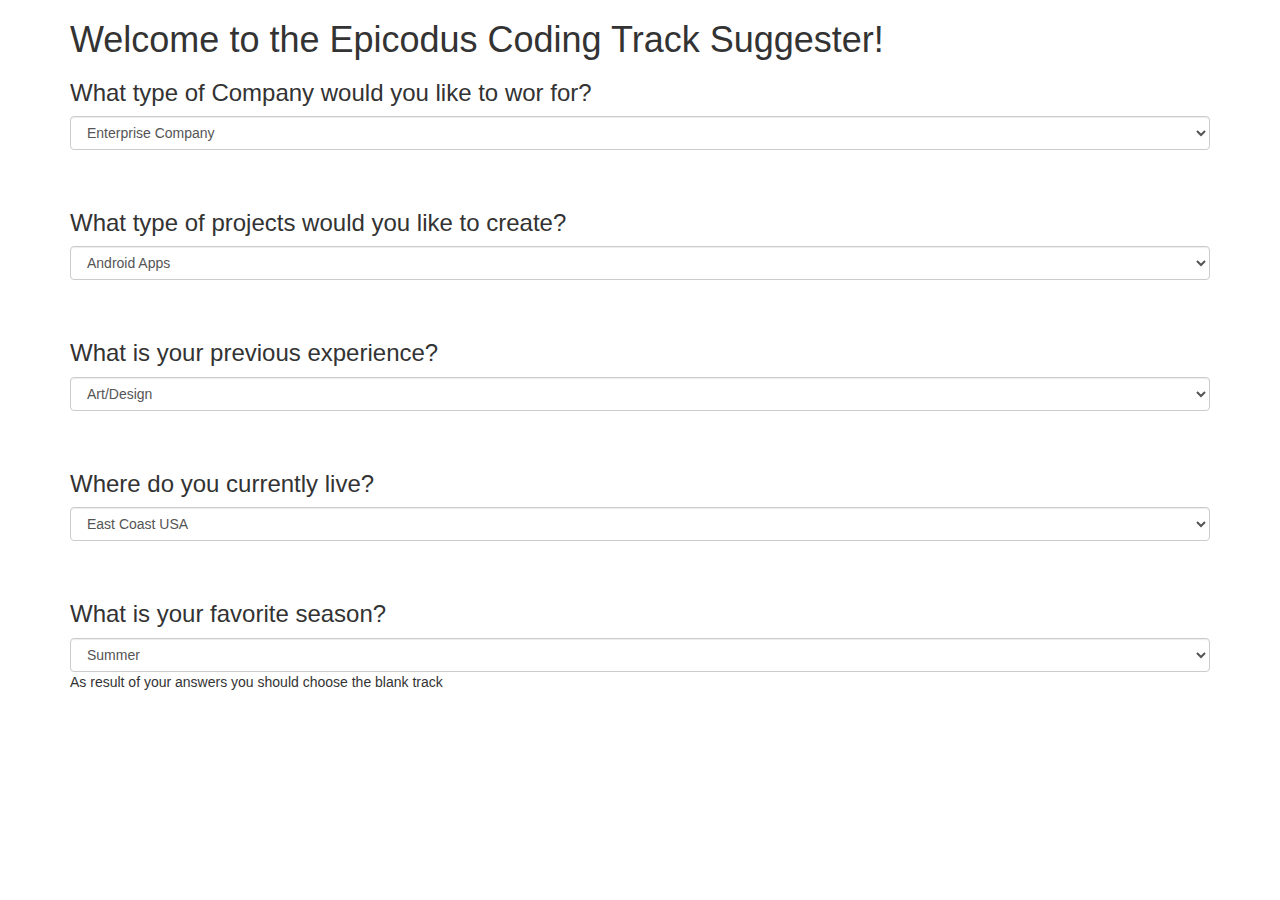
==== index.html @ f24379b4 "start connecting HTML input forms to jQuery logic." ====
<!DOCTYPE html>
<html>
  <head>
    <title>Epicodus Track Suggester</title>
    <link rel="stylesheet" href="css/bootstrap.css" media="screen" title="no title" charset="utf-8">
    <link rel="stylesheet" href="css/styles.css" media="screen" title="no title" charset="utf-8">
    <script type="text/javascript" src="js/jquery-3.1.0.min.js"></script>
    <script type="text/javascript" src="js/scripts.js"></script>
  </head>
  <body>
    <div class="container">
      <h1> Welcome to the Epicodus Coding Track Suggester!</h1>
      <div id="forms">
      <h3>What type of Company would you like to wor for?</h3>
      <select class="form-control" id="companyType">
        <option>Enterprise Company</option>
        <option>Start-up Company</option>
      </select>

      <br><br>
      <h3>What type of projects would you like to create?</h3>
      <select class="form-control" id="projectType">
        <option>Android Apps</option>
        <option>Website user interface</option>
        <option>Software</option>
      </select>

      <br><br>
      <h3>What is your previous experience?</h3>
      <select class="form-control" id="experience">
        <option value="art">Art/Design</option>
        <option value="server">Web server management</option>
        <option value="html">Coding HTML or CSS</option>
        <optionvalue="c#">Coding C#/Java/PHP</option>
      </select>

      <br><br>
      <h3>Where do you currently live? </h3>
      <select class="form-control" id="location">
        <option>East Coast USA</option>
        <option>West Coast USA</option>
        <option>MidWest USA</option>
        <option>Outside the USA</option>
      </select>

      <br><br>
      <h3>What is your favorite season?</h3>
      <select class="form-control" id="season">
        <option>Summer</option>
        <option>Fall</option>
        <option>Winter</option>
        <option>Spring</option>
      </select>
    </div>
    <div id="results">
      <p> As result of your answers you should choose the blank track</p>

    </div>
  </div>


  </body>
</html>
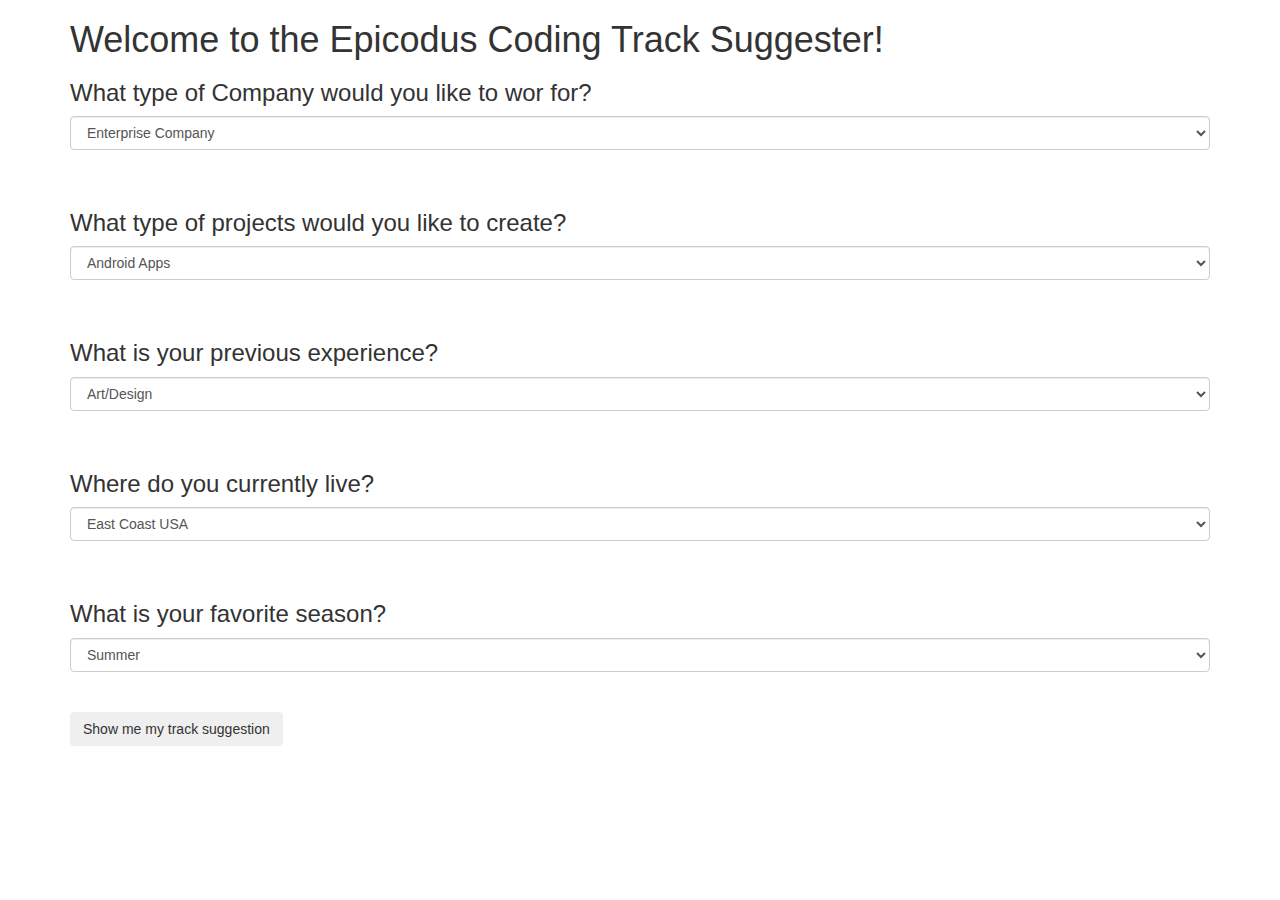
==== commit 8efbe088: "add show results button, and connects it to results output." ====
--- a/index.html
+++ b/index.html
@@ -10,6 +10,7 @@
   <body>
     <div class="container">
       <h1> Welcome to the Epicodus Coding Track Suggester!</h1>
+      <form id="selections">
       <div id="forms">
       <h3>What type of Company would you like to wor for?</h3>
       <select class="form-control" id="companyType">
@@ -51,11 +52,15 @@
         <option>Winter</option>
         <option>Spring</option>
       </select>
+
+      <br> <br>
+      <button type="submit" class="btn">Show me my track suggestion</button>
     </div>
-    <div id="results">
-      <p> As result of your answers you should choose the blank track</p>
 
+    <div id="yourResults">
+      <p>Heres is the track that best fits you:</p>
     </div>
+  </form>
   </div>
 
 
--- a/css/styles.css
+++ b/css/styles.css
@@ -0,0 +1,3 @@
+#yourResults {
+  display: none;
+}
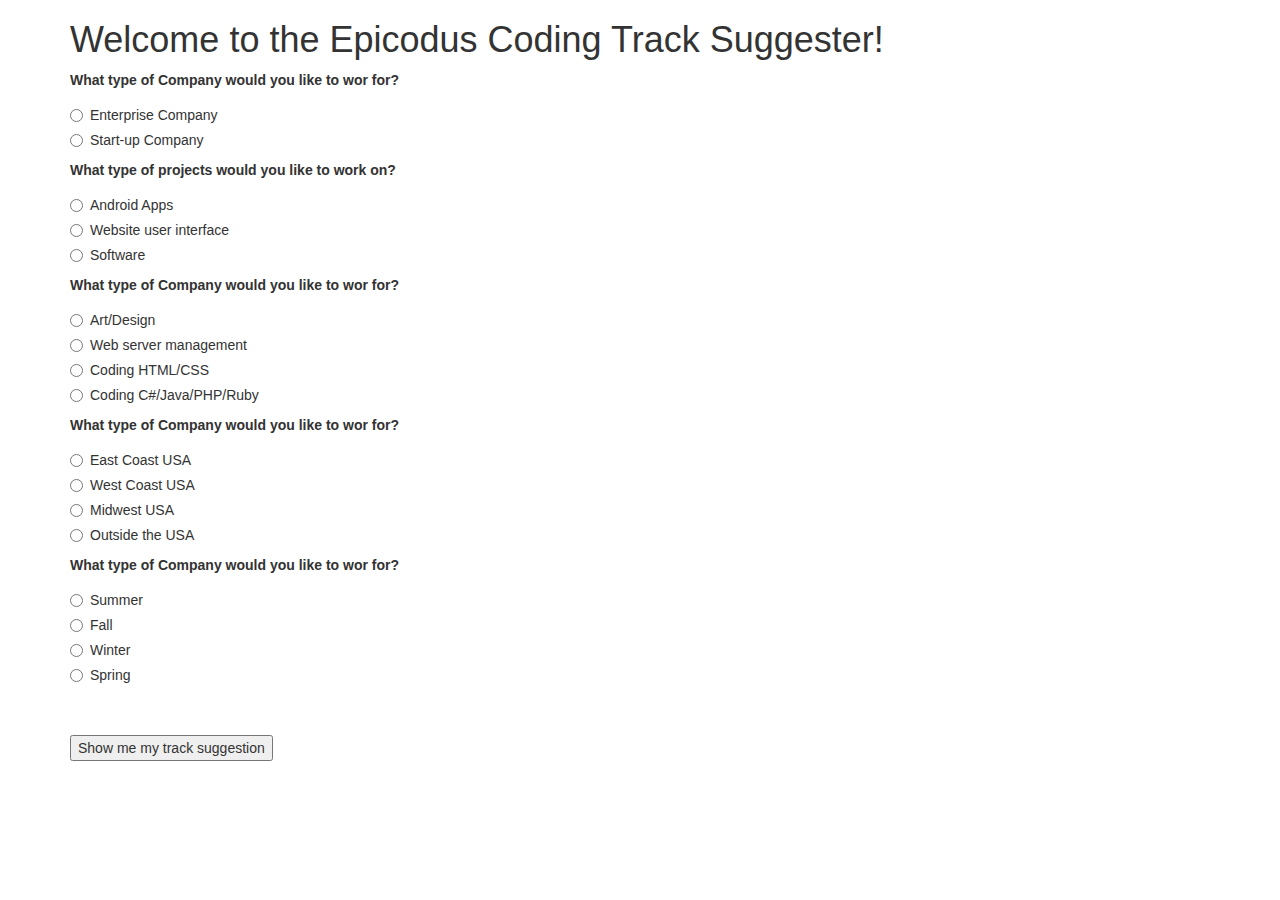
==== commit a3a133ea: "changes drop-down selectors to radio buttons, fixes radio button functionalut and jquery logic." ====
--- a/index.html
+++ b/index.html
@@ -10,58 +10,175 @@
   <body>
     <div class="container">
       <h1> Welcome to the Epicodus Coding Track Suggester!</h1>
-      <form id="selections">
-      <div id="forms">
-      <h3>What type of Company would you like to wor for?</h3>
+  <form id="selections">
+    <!-- <div class="form-group">
+      <label for="food">What type of Company would you like to wor for?</label>
       <select class="form-control" id="companyType">
         <option>Enterprise Company</option>
         <option>Start-up Company</option>
       </select>
+    </div> -->
+    <div class="form-group">
+    <div id="companyType">
+        <label for="companyType">What type of Company would you like to wor for?</label>
+        <div class="radio">
+            <label><input name="companyType" type="radio" value="enterprise"> Enterprise Company</label>
+        </div>
+        <div class="radio">
+            <label><input name="companyType" type="radio" value="startup">Start-up Company</label>
+        </div>
+    </div>
 
-      <br><br>
+    <div class="form-group">
+    <div id="projectType">
+        <label for="projectType">What type of projects would you like to work on?</label>
+        <div class="radio">
+            <label><input name="projectType" type="radio" value="android"> Android Apps</label>
+        </div>
+        <div class="radio">
+            <label><input name="projectType" type="radio" value="web">Website user interface</label>
+        </div>
+        <div class="radio">
+            <label><input name="projectType" type="radio" value="software">Software</label>
+        </div>
+    </div>
+    <!-- <br><br>
       <h3>What type of projects would you like to create?</h3>
+    <div class="form-group">
       <select class="form-control" id="projectType">
         <option>Android Apps</option>
         <option>Website user interface</option>
         <option>Software</option>
       </select>
+    </div> -->
 
-      <br><br>
+    <div class="form-group">
+    <div id="experienceType">
+        <label for="experienceType">What type of Company would you like to wor for?</label>
+        <div class="radio">
+            <label><input name="experienceType" type="radio" value="art">Art/Design</label>
+        </div>
+        <div class="radio">
+            <label><input name="experienceType" type="radio" value="webserver">Web server management</label>
+        </div>
+        <div class="radio">
+            <label><input name="experienceType" type="radio" value="codingHTML">Coding HTML/CSS</label>
+        </div>
+        <div class="radio">
+            <label><input name="experienceType" type="radio" value="codingcsharp">Coding C#/Java/PHP/Ruby</label>
+        </div>
+    </div>
+      <!-- <br><br>
       <h3>What is your previous experience?</h3>
-      <select class="form-control" id="experience">
-        <option value="art">Art/Design</option>
-        <option value="server">Web server management</option>
-        <option value="html">Coding HTML or CSS</option>
-        <optionvalue="c#">Coding C#/Java/PHP</option>
+
+    <div class="form-group">
+      <select class="form-control" id="experienceType">
+        <option>Art/Design</option>
+        <option>Web server management</option>
+        <option>Coding HTML or CSS</option>
+        <option>Coding C#/Java/PHP</option>
       </select>
+    </div> -->
+    <div class="form-group">
+    <div id="location">
+        <label for="location">What type of Company would you like to wor for?</label>
+        <div class="radio">
+            <label><input name="location" type="radio" value="east">East Coast USA</label>
+        </div>
+        <div class="radio">
+            <label><input name="location" type="radio" value="west">West Coast USA</label>
+        </div>
+        <div class="radio">
+            <label><input name="location" type="radio" value="mid">Midwest USA</label>
+        </div>
+        <div class="radio">
+            <label><input name="location" type="radio" value="outside">Outside the USA</label>
+        </div>
+    </div>
 
+
+
+
+<!--
       <br><br>
       <h3>Where do you currently live? </h3>
+    <div class="form-group">
       <select class="form-control" id="location">
         <option>East Coast USA</option>
         <option>West Coast USA</option>
         <option>MidWest USA</option>
         <option>Outside the USA</option>
       </select>
+    </div> -->
 
-      <br><br>
+
+    <div class="form-group">
+    <div id="season">
+        <label for="season">What type of Company would you like to wor for?</label>
+        <div class="radio">
+            <label><input name="season" type="radio" value="summer">Summer</label>
+        </div>
+        <div class="radio">
+            <label><input name="season" type="radio" value="fall">Fall</label>
+        </div>
+        <div class="radio">
+            <label><input name="season" type="radio" value="winter">Winter</label>
+        </div>
+        <div class="radio">
+            <label><input name="season" type="radio" value="spring">Spring</label>
+        </div>
+    </div>
+
+
+      <!-- <br><br>
       <h3>What is your favorite season?</h3>
+    <div class="form-group">
       <select class="form-control" id="season">
         <option>Summer</option>
         <option>Fall</option>
         <option>Winter</option>
         <option>Spring</option>
       </select>
+    </div>
+  </form> -->
 
       <br> <br>
-      <button type="submit" class="btn">Show me my track suggestion</button>
+      <button type="submit" id=#selections>Show me my track suggestion</button>
+  </div>
+    <br>
+    <br>
+    <div id="css-design">
+      <p>The CSS/Desgin track best fits you!</p>
+      <img src="img/css.png">
+      <img src="img/design.png">
     </div>
 
-    <div id="yourResults">
-      <p>Heres is the track that best fits you:</p>
+    <div id="csharp-dotnet">
+      <p>The C#/.NET track bets fits you!</p>
+        <img src="img/csharp.png">
+        <img src="img/dotnet.png">
     </div>
-  </form>
+
+    <div id="ruby-rails">
+      <p>The Ruby/Rails track bets fits you!</p>
+        <img src="img/ruby.png">
+        <img src="img/rails.png">
+    </div>
+
+</div>
+
   </div>
+
+  <!-- Ruby/Rails
+  PHP/Drupal
+  Java/Android
+  CSS/Design
+  C#/.NET -->
+
+
+
+
+
 
 
   </body>
--- a/css/styles.css
+++ b/css/styles.css
@@ -1,3 +1,11 @@
-#yourResults {
+#css-design {
   display: none;
 }
+
+#csharp-dotnet {
+  display:none;
+}
+
+#ruby-rails {
+  display: none;
+}
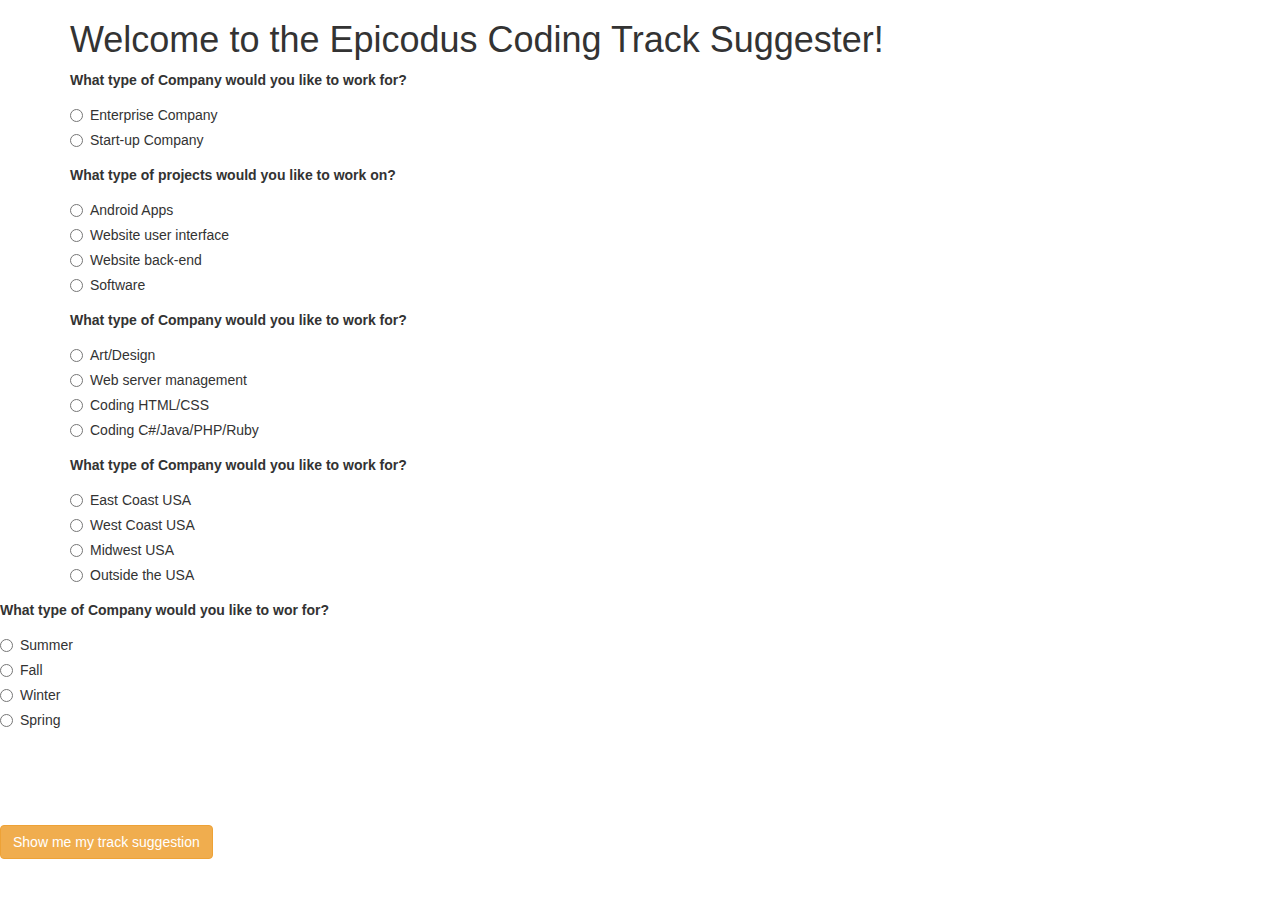
==== commit 33fc4c81: "correct jQuery logic to make output function correctly." ====
--- a/index.html
+++ b/index.html
@@ -20,7 +20,7 @@
     </div> -->
     <div class="form-group">
     <div id="companyType">
-        <label for="companyType">What type of Company would you like to wor for?</label>
+        <label for="companyType">What type of Company would you like to work for?</label>
         <div class="radio">
             <label><input name="companyType" type="radio" value="enterprise"> Enterprise Company</label>
         </div>
@@ -28,7 +28,7 @@
             <label><input name="companyType" type="radio" value="startup">Start-up Company</label>
         </div>
     </div>
-
+  </div>
     <div class="form-group">
     <div id="projectType">
         <label for="projectType">What type of projects would you like to work on?</label>
@@ -36,12 +36,16 @@
             <label><input name="projectType" type="radio" value="android"> Android Apps</label>
         </div>
         <div class="radio">
-            <label><input name="projectType" type="radio" value="web">Website user interface</label>
+            <label><input name="projectType" type="radio" value="webFront">Website user interface</label>
+        </div>
+        <div class="radio">
+            <label><input name="projectType" type="radio" value="webBack">Website back-end</label>
         </div>
         <div class="radio">
             <label><input name="projectType" type="radio" value="software">Software</label>
         </div>
     </div>
+  </div>
     <!-- <br><br>
       <h3>What type of projects would you like to create?</h3>
     <div class="form-group">
@@ -54,12 +58,12 @@
 
     <div class="form-group">
     <div id="experienceType">
-        <label for="experienceType">What type of Company would you like to wor for?</label>
+        <label for="experienceType">What type of Company would you like to work for?</label>
         <div class="radio">
             <label><input name="experienceType" type="radio" value="art">Art/Design</label>
         </div>
         <div class="radio">
-            <label><input name="experienceType" type="radio" value="webserver">Web server management</label>
+            <label><input name="experienceType" type="radio" value="webServer">Web server management</label>
         </div>
         <div class="radio">
             <label><input name="experienceType" type="radio" value="codingHTML">Coding HTML/CSS</label>
@@ -68,6 +72,7 @@
             <label><input name="experienceType" type="radio" value="codingcsharp">Coding C#/Java/PHP/Ruby</label>
         </div>
     </div>
+  </div>
       <!-- <br><br>
       <h3>What is your previous experience?</h3>
 
@@ -80,8 +85,8 @@
       </select>
     </div> -->
     <div class="form-group">
-    <div id="location">
-        <label for="location">What type of Company would you like to wor for?</label>
+    <!-- <div id="location"> -->
+        <label for="location">What type of Company would you like to work for?</label>
         <div class="radio">
             <label><input name="location" type="radio" value="east">East Coast USA</label>
         </div>
@@ -95,7 +100,7 @@
             <label><input name="location" type="radio" value="outside">Outside the USA</label>
         </div>
     </div>
-
+  </div>
 
 
 
@@ -113,7 +118,7 @@
 
 
     <div class="form-group">
-    <div id="season">
+    <!-- <div id="season"> -->
         <label for="season">What type of Company would you like to wor for?</label>
         <div class="radio">
             <label><input name="season" type="radio" value="summer">Summer</label>
@@ -128,7 +133,7 @@
             <label><input name="season" type="radio" value="spring">Spring</label>
         </div>
     </div>
-
+  </div>
 
       <!-- <br><br>
       <h3>What is your favorite season?</h3>
@@ -142,11 +147,13 @@
     </div>
   </form> -->
 
-      <br> <br>
-      <button type="submit" id=#selections>Show me my track suggestion</button>
+
   </div>
     <br>
     <br>
+    <br> <br>
+    <button class="btn btn-warning" type="submit">Show me my track suggestion</button>
+  </form>
     <div id="css-design">
       <p>The CSS/Desgin track best fits you!</p>
       <img src="img/css.png">
@@ -163,6 +170,12 @@
       <p>The Ruby/Rails track bets fits you!</p>
         <img src="img/ruby.png">
         <img src="img/rails.png">
+    </div>
+
+    <div id="java-android">
+      <p>The Java/Android track best fits you!</p>
+        <img src="img/java.png">
+        <img src="img/android.png">
     </div>
 
 </div>
--- a/css/styles.css
+++ b/css/styles.css
@@ -9,3 +9,7 @@
 #ruby-rails {
   display: none;
 }
+
+#java-android {
+  display: none;
+}
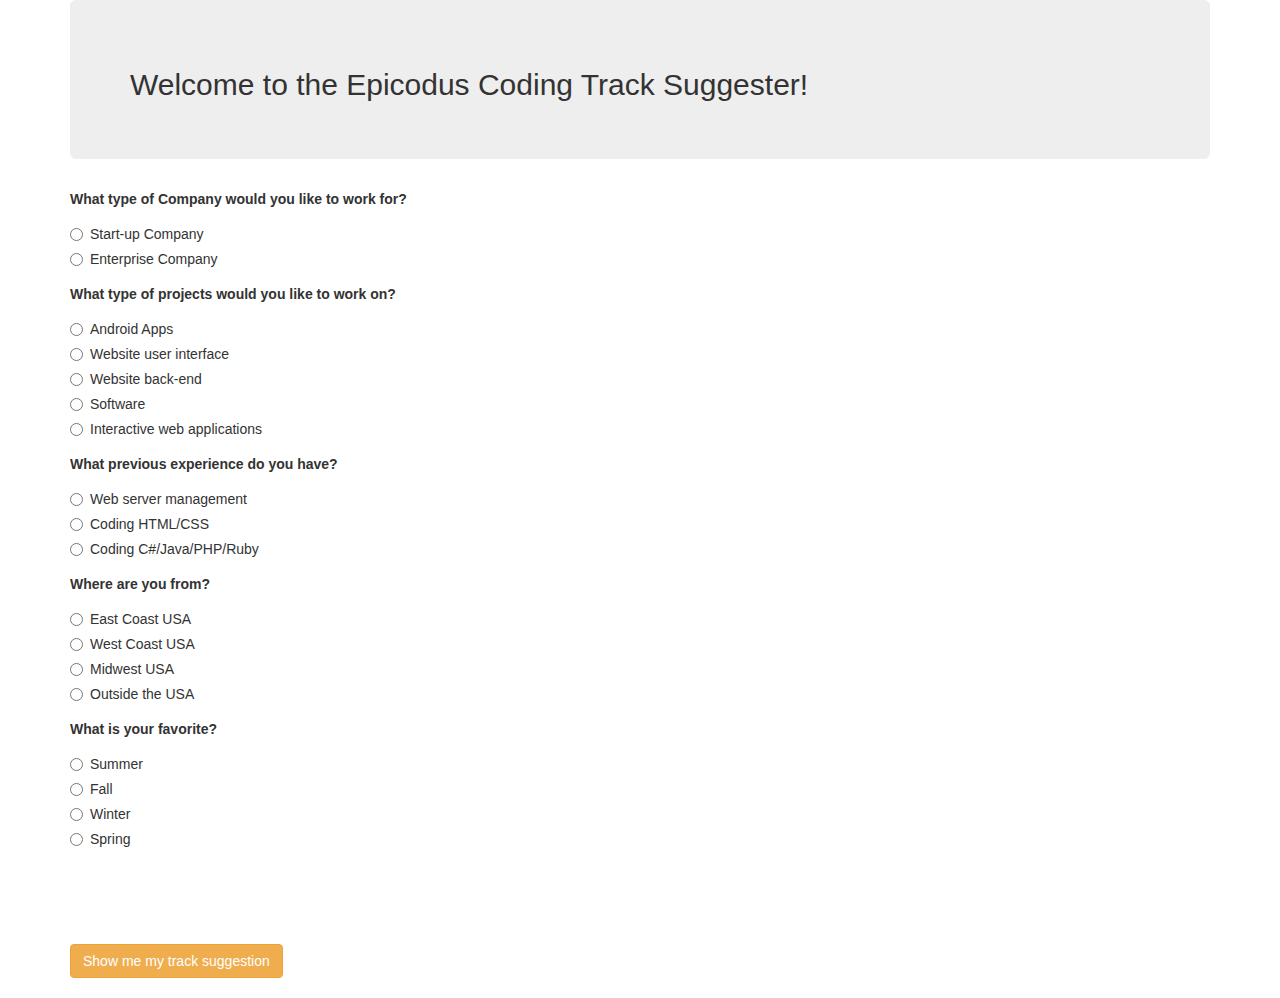
==== commit d82d3c96: "Fixed jQuery logic connecting user input, back-end logic and front-end logic." ====
--- a/index.html
+++ b/index.html
@@ -1,5 +1,4 @@
-<!DOCTYPE html>
-<html>
+<!DOCTYPE html><html>
   <head>
     <title>Epicodus Track Suggester</title>
     <link rel="stylesheet" href="css/bootstrap.css" media="screen" title="no title" charset="utf-8">
@@ -9,84 +8,57 @@
   </head>
   <body>
     <div class="container">
-      <h1> Welcome to the Epicodus Coding Track Suggester!</h1>
-  <form id="selections">
-    <!-- <div class="form-group">
-      <label for="food">What type of Company would you like to wor for?</label>
-      <select class="form-control" id="companyType">
-        <option>Enterprise Company</option>
-        <option>Start-up Company</option>
-      </select>
-    </div> -->
+      <div class="jumbotron">
+        <h2> Welcome to the Epicodus Coding Track Suggester!</h2>
+      </div>
+      <form id="selections">
+        <div class="form-group">
+        <div id="companyType">
+          <label for="companyType">What type of Company would you like to work for?</label>
+          <div class="radio">
+              <label><input name="companyType" type="radio" value="startup">Start-up Company</label>
+          </div>
+          <div class="radio">
+              <label><input name="companyType" type="radio" value="enterprise"> Enterprise Company</label>
+          </div>
+        </div>
+      </div>
+      <div class="form-group">
+      <div id="projectType">
+          <label for="projectType">What type of projects would you like to work on?</label>
+          <div class="radio">
+              <label><input name="projectType" type="radio" value="android"> Android Apps</label>
+          </div>
+          <div class="radio">
+              <label><input name="projectType" type="radio" value="webFront">Website user interface</label>
+          </div>
+          <div class="radio">
+              <label><input name="projectType" type="radio" value="webBack">Website back-end</label>
+          </div>
+          <div class="radio">
+              <label><input name="projectType" type="radio" value="software">Software</label>
+          </div>
+          <div class="radio">
+              <label><input name="projectType" type="radio" value="interactive">Interactive web applications</label>
+          </div>
+      </div>
+    </div>
     <div class="form-group">
-    <div id="companyType">
-        <label for="companyType">What type of Company would you like to work for?</label>
-        <div class="radio">
-            <label><input name="companyType" type="radio" value="enterprise"> Enterprise Company</label>
-        </div>
-        <div class="radio">
-            <label><input name="companyType" type="radio" value="startup">Start-up Company</label>
-        </div>
+      <div id="experienceType">
+          <label for="experienceType">What previous experience do you have?</label>
+          <div class="radio">
+              <label><input name="experienceType" type="radio" value="webServer">Web server management</label>
+          </div>
+          <div class="radio">
+              <label><input name="experienceType" type="radio" value="codingHTML">Coding HTML/CSS</label>
+          </div>
+          <div class="radio">
+              <label><input name="experienceType" type="radio" value="codingCsharp">Coding C#/Java/PHP/Ruby</label>
+          </div>
+      </div>
     </div>
-  </div>
-    <div class="form-group">
-    <div id="projectType">
-        <label for="projectType">What type of projects would you like to work on?</label>
-        <div class="radio">
-            <label><input name="projectType" type="radio" value="android"> Android Apps</label>
-        </div>
-        <div class="radio">
-            <label><input name="projectType" type="radio" value="webFront">Website user interface</label>
-        </div>
-        <div class="radio">
-            <label><input name="projectType" type="radio" value="webBack">Website back-end</label>
-        </div>
-        <div class="radio">
-            <label><input name="projectType" type="radio" value="software">Software</label>
-        </div>
-    </div>
-  </div>
-    <!-- <br><br>
-      <h3>What type of projects would you like to create?</h3>
-    <div class="form-group">
-      <select class="form-control" id="projectType">
-        <option>Android Apps</option>
-        <option>Website user interface</option>
-        <option>Software</option>
-      </select>
-    </div> -->
-
-    <div class="form-group">
-    <div id="experienceType">
-        <label for="experienceType">What type of Company would you like to work for?</label>
-        <div class="radio">
-            <label><input name="experienceType" type="radio" value="art">Art/Design</label>
-        </div>
-        <div class="radio">
-            <label><input name="experienceType" type="radio" value="webServer">Web server management</label>
-        </div>
-        <div class="radio">
-            <label><input name="experienceType" type="radio" value="codingHTML">Coding HTML/CSS</label>
-        </div>
-        <div class="radio">
-            <label><input name="experienceType" type="radio" value="codingcsharp">Coding C#/Java/PHP/Ruby</label>
-        </div>
-    </div>
-  </div>
-      <!-- <br><br>
-      <h3>What is your previous experience?</h3>
-
-    <div class="form-group">
-      <select class="form-control" id="experienceType">
-        <option>Art/Design</option>
-        <option>Web server management</option>
-        <option>Coding HTML or CSS</option>
-        <option>Coding C#/Java/PHP</option>
-      </select>
-    </div> -->
-    <div class="form-group">
-    <!-- <div id="location"> -->
-        <label for="location">What type of Company would you like to work for?</label>
+      <div class="form-group">
+        <label for="location">Where are you from?</label>
         <div class="radio">
             <label><input name="location" type="radio" value="east">East Coast USA</label>
         </div>
@@ -99,27 +71,9 @@
         <div class="radio">
             <label><input name="location" type="radio" value="outside">Outside the USA</label>
         </div>
-    </div>
-  </div>
-
-
-
-<!--
-      <br><br>
-      <h3>Where do you currently live? </h3>
-    <div class="form-group">
-      <select class="form-control" id="location">
-        <option>East Coast USA</option>
-        <option>West Coast USA</option>
-        <option>MidWest USA</option>
-        <option>Outside the USA</option>
-      </select>
-    </div> -->
-
-
-    <div class="form-group">
-    <!-- <div id="season"> -->
-        <label for="season">What type of Company would you like to wor for?</label>
+      </div>
+      <div class="form-group">
+        <label for="season">What is your favorite?</label>
         <div class="radio">
             <label><input name="season" type="radio" value="summer">Summer</label>
         </div>
@@ -132,67 +86,36 @@
         <div class="radio">
             <label><input name="season" type="radio" value="spring">Spring</label>
         </div>
+      </div>
+      <br>
+      <br>
+      <br> <br>
+      <button class="btn btn-warning" type="submit">Show me my track suggestion</button>
+      <br><br>
+      <div id="csharp-dotnet">
+        <p>The C#/.NET track bets fits you!</p>
+          <img src="img/csharp.png">
+          <img src="img/dotnet.png">
+      </div>
+
+      <div id="css-design">
+      <p>The CSS/Desgin track best fits you!</p>
+        <img src="img/css.png">
+        <img src="img/design.png">
+      </div>
+
+      <div id="ruby-rails">
+        <p>The Ruby/Rails track bets fits you!</p>
+          <img src="img/ruby.png">
+          <img src="img/rails.png">
+      </div>
+
+      <div id="java-android">
+        <p>The Java/Android track best fits you!</p>
+          <img src="img/java.png">
+          <img src="img/android.png">
+      </div>
+      </form>
     </div>
-  </div>
-
-      <!-- <br><br>
-      <h3>What is your favorite season?</h3>
-    <div class="form-group">
-      <select class="form-control" id="season">
-        <option>Summer</option>
-        <option>Fall</option>
-        <option>Winter</option>
-        <option>Spring</option>
-      </select>
-    </div>
-  </form> -->
-
-
-  </div>
-    <br>
-    <br>
-    <br> <br>
-    <button class="btn btn-warning" type="submit">Show me my track suggestion</button>
-  </form>
-    <div id="css-design">
-      <p>The CSS/Desgin track best fits you!</p>
-      <img src="img/css.png">
-      <img src="img/design.png">
-    </div>
-
-    <div id="csharp-dotnet">
-      <p>The C#/.NET track bets fits you!</p>
-        <img src="img/csharp.png">
-        <img src="img/dotnet.png">
-    </div>
-
-    <div id="ruby-rails">
-      <p>The Ruby/Rails track bets fits you!</p>
-        <img src="img/ruby.png">
-        <img src="img/rails.png">
-    </div>
-
-    <div id="java-android">
-      <p>The Java/Android track best fits you!</p>
-        <img src="img/java.png">
-        <img src="img/android.png">
-    </div>
-
-</div>
-
-  </div>
-
-  <!-- Ruby/Rails
-  PHP/Drupal
-  Java/Android
-  CSS/Design
-  C#/.NET -->
-
-
-
-
-
-
-
   </body>
 </html>
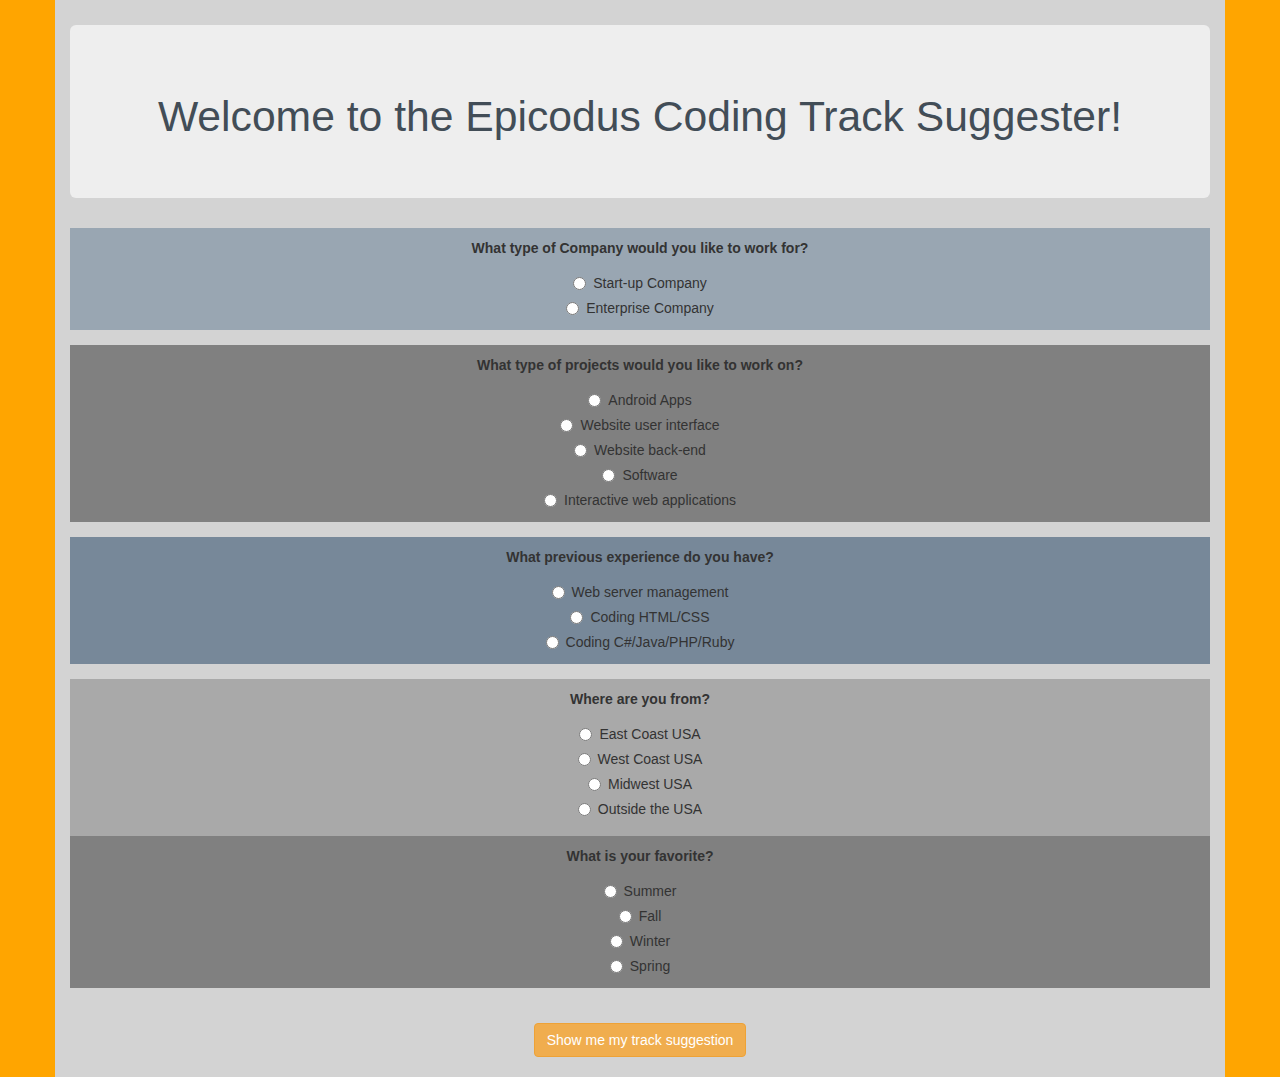
==== commit 2a3f1307: "add CSS styling." ====
--- a/index.html
+++ b/index.html
@@ -57,6 +57,7 @@
           </div>
       </div>
     </div>
+    <div id="location">
       <div class="form-group">
         <label for="location">Where are you from?</label>
         <div class="radio">
@@ -70,9 +71,11 @@
         </div>
         <div class="radio">
             <label><input name="location" type="radio" value="outside">Outside the USA</label>
+          </div>
         </div>
       </div>
       <div class="form-group">
+        <div id="season">
         <label for="season">What is your favorite?</label>
         <div class="radio">
             <label><input name="season" type="radio" value="summer">Summer</label>
@@ -85,11 +88,10 @@
         </div>
         <div class="radio">
             <label><input name="season" type="radio" value="spring">Spring</label>
+          </div>
         </div>
       </div>
       <br>
-      <br>
-      <br> <br>
       <button class="btn btn-warning" type="submit">Show me my track suggestion</button>
       <br><br>
       <div id="csharp-dotnet">
--- a/css/styles.css
+++ b/css/styles.css
@@ -1,3 +1,54 @@
+h2 {
+  font-size: 32pt;
+  color: #424d57;
+  font-family: Tahoma, Geneva, sans-serif;
+
+}
+
+.container {
+  text-align: center;
+  background-color: lightgrey;
+}
+
+body {
+  background-color: orange;
+}
+
+.jumbotron {
+  margin-top: 25px;
+}
+
+#companyType {
+  background-color: #99a6b2;
+  padding-top: 10px;
+  padding-bottom: 2px;
+}
+
+#projectType {
+  background-color: #808080;
+  padding-top: 10px;
+  padding-bottom: 2px;
+}
+
+#experienceType {
+  background-color: #778899;
+  padding-top: 10px;
+  padding-bottom: 2px;
+}
+
+#location {
+  background-color: darkgrey;
+  padding-top: 10px;
+  padding-bottom: 2px;
+}
+
+#season {
+  background-color: #808080;
+  padding-top: 10px;
+  padding-bottom: 2px;
+}
+
+
 #css-design {
   display: none;
 }
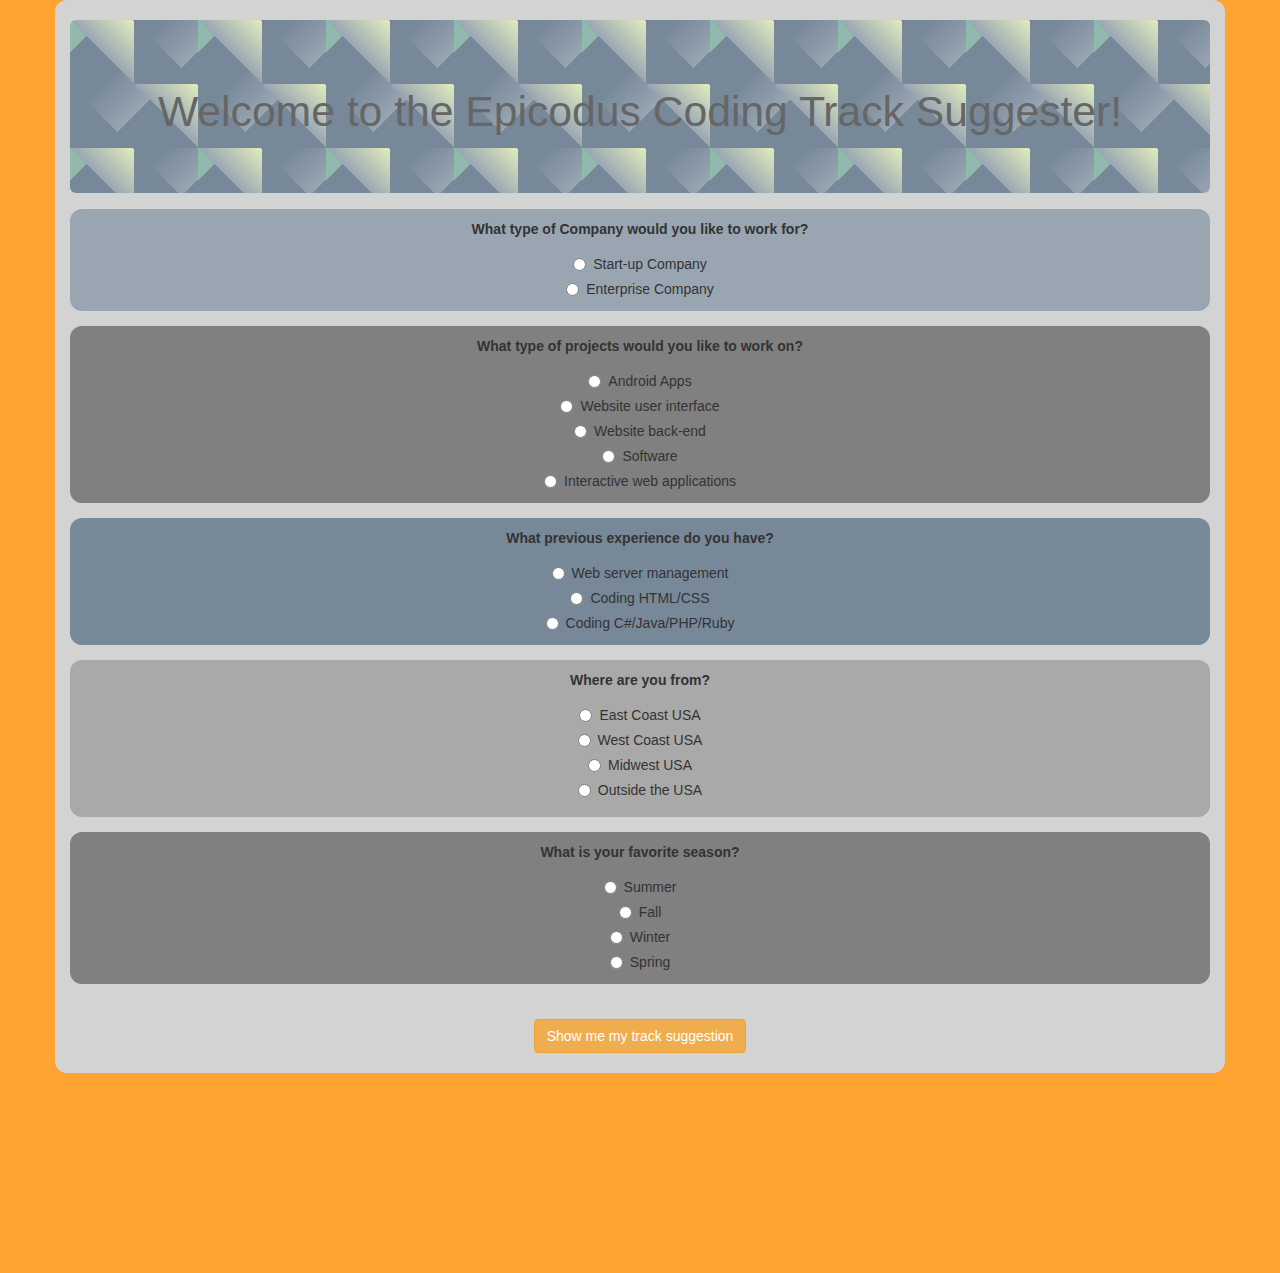
==== commit 4c9a5ac5: "further custom CSS styling." ====
--- a/index.html
+++ b/index.html
@@ -1,123 +1,139 @@
-<!DOCTYPE html><html>
-  <head>
-    <title>Epicodus Track Suggester</title>
-    <link rel="stylesheet" href="css/bootstrap.css" media="screen" title="no title" charset="utf-8">
-    <link rel="stylesheet" href="css/styles.css" media="screen" title="no title" charset="utf-8">
-    <script type="text/javascript" src="js/jquery-3.1.0.min.js"></script>
-    <script type="text/javascript" src="js/scripts.js"></script>
-  </head>
-  <body>
-    <div class="container">
-      <div class="jumbotron">
-        <h2> Welcome to the Epicodus Coding Track Suggester!</h2>
-      </div>
-      <form id="selections">
-        <div class="form-group">
+<!DOCTYPE html>
+<html>
+<head>
+  <title>Epicodus Track Suggester</title>
+  <link charset="utf-8" href="css/bootstrap.css" media="screen" rel=
+  "stylesheet" title="no title">
+  <link charset="utf-8" href="css/styles.css" media="screen" rel="stylesheet"
+  title="no title">
+  <script src="js/jquery-3.1.0.min.js" type="text/javascript">
+  </script>
+  <script src="js/scripts.js" type="text/javascript">
+  </script>
+</head>
+<body>
+  <div class="container">
+    <div class="jumbotron">
+      <h2>Welcome to the Epicodus Coding Track Suggester!</h2>
+    </div>
+    <form id="selections" name="selections">
+      <div class="form-group">
         <div id="companyType">
-          <label for="companyType">What type of Company would you like to work for?</label>
+          <label for="companyType">What type of Company would you like to work
+          for?</label>
           <div class="radio">
-              <label><input name="companyType" type="radio" value="startup">Start-up Company</label>
+            <label><input name="companyType" type="radio" value=
+            "startup">Start-up Company</label>
           </div>
           <div class="radio">
-              <label><input name="companyType" type="radio" value="enterprise"> Enterprise Company</label>
+            <label><input name="companyType" type="radio" value="enterprise">
+            Enterprise Company</label>
           </div>
         </div>
       </div>
       <div class="form-group">
-      <div id="projectType">
-          <label for="projectType">What type of projects would you like to work on?</label>
+        <div id="projectType">
+          <label for="projectType">What type of projects would you like to work
+          on?</label>
           <div class="radio">
-              <label><input name="projectType" type="radio" value="android"> Android Apps</label>
+            <label><input name="projectType" type="radio" value="android">
+            Android Apps</label>
           </div>
           <div class="radio">
-              <label><input name="projectType" type="radio" value="webFront">Website user interface</label>
+            <label><input name="projectType" type="radio" value=
+            "webFront">Website user interface</label>
           </div>
           <div class="radio">
-              <label><input name="projectType" type="radio" value="webBack">Website back-end</label>
+            <label><input name="projectType" type="radio" value=
+            "webBack">Website back-end</label>
           </div>
           <div class="radio">
-              <label><input name="projectType" type="radio" value="software">Software</label>
+            <label><input name="projectType" type="radio" value=
+            "software">Software</label>
           </div>
           <div class="radio">
-              <label><input name="projectType" type="radio" value="interactive">Interactive web applications</label>
+            <label><input name="projectType" type="radio" value=
+            "interactive">Interactive web applications</label>
           </div>
+        </div>
       </div>
-    </div>
-    <div class="form-group">
-      <div id="experienceType">
-          <label for="experienceType">What previous experience do you have?</label>
+      <div class="form-group">
+        <div id="experienceType">
+          <label for="experienceType">What previous experience do you
+          have?</label>
           <div class="radio">
-              <label><input name="experienceType" type="radio" value="webServer">Web server management</label>
+            <label><input name="experienceType" type="radio" value=
+            "webServer">Web server management</label>
           </div>
           <div class="radio">
-              <label><input name="experienceType" type="radio" value="codingHTML">Coding HTML/CSS</label>
+            <label><input name="experienceType" type="radio" value=
+            "codingHTML">Coding HTML/CSS</label>
           </div>
           <div class="radio">
-              <label><input name="experienceType" type="radio" value="codingCsharp">Coding C#/Java/PHP/Ruby</label>
+            <label><input name="experienceType" type="radio" value=
+            "codingCsharp">Coding C#/Java/PHP/Ruby</label>
           </div>
+        </div>
       </div>
-    </div>
-    <div id="location">
-      <div class="form-group">
-        <label for="location">Where are you from?</label>
-        <div class="radio">
-            <label><input name="location" type="radio" value="east">East Coast USA</label>
-        </div>
-        <div class="radio">
-            <label><input name="location" type="radio" value="west">West Coast USA</label>
-        </div>
-        <div class="radio">
-            <label><input name="location" type="radio" value="mid">Midwest USA</label>
-        </div>
-        <div class="radio">
-            <label><input name="location" type="radio" value="outside">Outside the USA</label>
+      <div id="location">
+        <div class="form-group">
+          <label for="location">Where are you from?</label>
+          <div class="radio">
+            <label><input name="location" type="radio" value="east">East Coast
+            USA</label>
+          </div>
+          <div class="radio">
+            <label><input name="location" type="radio" value="west">West Coast
+            USA</label>
+          </div>
+          <div class="radio">
+            <label><input name="location" type="radio" value="mid">Midwest
+            USA</label>
+          </div>
+          <div class="radio">
+            <label><input name="location" type="radio" value="outside">Outside
+            the USA</label>
           </div>
         </div>
       </div>
       <div class="form-group">
         <div id="season">
-        <label for="season">What is your favorite?</label>
-        <div class="radio">
-            <label><input name="season" type="radio" value="summer">Summer</label>
-        </div>
-        <div class="radio">
+          <label for="season">What is your favorite season?</label>
+          <div class="radio">
+            <label><input name="season" type="radio" value=
+            "summer">Summer</label>
+          </div>
+          <div class="radio">
             <label><input name="season" type="radio" value="fall">Fall</label>
-        </div>
-        <div class="radio">
-            <label><input name="season" type="radio" value="winter">Winter</label>
-        </div>
-        <div class="radio">
-            <label><input name="season" type="radio" value="spring">Spring</label>
+          </div>
+          <div class="radio">
+            <label><input name="season" type="radio" value=
+            "winter">Winter</label>
+          </div>
+          <div class="radio">
+            <label><input name="season" type="radio" value=
+            "spring">Spring</label>
           </div>
         </div>
+      </div><br>
+      <button class="btn btn-warning" type="submit">Show me my track
+      suggestion</button><br>
+      <br>
+      <div id="#resultgraphics">
+        <div id="csharp-dotnet">
+        <p>The C#/.NET track bets fits you!</p><img src="img/csharp.png">
+        <img src="img/dotnet.png"></div>
+        <div id="css-design">
+        <p>The CSS/Desgin track best fits you!</p><img src="img/css.png">
+        <img src="img/design.png"></div>
+        <div id="ruby-rails">
+        <p>The Ruby/Rails track bets fits you!</p><img src="img/ruby.png">
+        <img src="img/rails.png"></div>
+        <div id="java-android">
+        <p>The Java/Android track best fits you!</p><img src="img/java.png">
+        <img src="img/android.png"></div>
       </div>
-      <br>
-      <button class="btn btn-warning" type="submit">Show me my track suggestion</button>
-      <br><br>
-      <div id="csharp-dotnet">
-        <p>The C#/.NET track bets fits you!</p>
-          <img src="img/csharp.png">
-          <img src="img/dotnet.png">
-      </div>
-
-      <div id="css-design">
-      <p>The CSS/Desgin track best fits you!</p>
-        <img src="img/css.png">
-        <img src="img/design.png">
-      </div>
-
-      <div id="ruby-rails">
-        <p>The Ruby/Rails track bets fits you!</p>
-          <img src="img/ruby.png">
-          <img src="img/rails.png">
-      </div>
-
-      <div id="java-android">
-        <p>The Java/Android track best fits you!</p>
-          <img src="img/java.png">
-          <img src="img/android.png">
-      </div>
-      </form>
-    </div>
-  </body>
+    </form>
+  </div>
+</body>
 </html>
--- a/css/styles.css
+++ b/css/styles.css
@@ -1,60 +1,70 @@
 h2 {
   font-size: 32pt;
-  color: #424d57;
-  font-family: Tahoma, Geneva, sans-serif;
-
+  color: #666;
+  font-family: Impact,Charcoal,sans-serif;
 }
 
 .container {
   text-align: center;
-  background-color: lightgrey;
+  background-color: #d3d3d3;
+  margin-bottom: 200px;
+  border-radius: 12px;
 }
 
 body {
-  background-color: orange;
+  background-color: #ffa333;
 }
 
 .jumbotron {
-  margin-top: 25px;
+  margin-top: 20px;
+  background: linear-gradient(45deg,#789 45px,transparent 45px)64px 64px,linear-gradient(45deg,#789 45px,transparent 45px,transparent 91px,#99a6b2 91px,#e1ebbd 135px,transparent 135px),linear-gradient(-45deg,#789 23px,transparent 23px,transparent 68px,#99a6b2 68px,#789 113px,transparent 113px,transparent 158px,#92baac 158px);
+  background-color: #789;
+  background-size: 128px 128px;
 }
 
 #companyType {
   background-color: #99a6b2;
   padding-top: 10px;
   padding-bottom: 2px;
+  margin-top: -14px;
+  border-radius: 12px;
 }
 
 #projectType {
-  background-color: #808080;
+  background-color: gray;
   padding-top: 10px;
   padding-bottom: 2px;
+  border-radius: 12px;
 }
 
 #experienceType {
-  background-color: #778899;
+  background-color: #789;
   padding-top: 10px;
   padding-bottom: 2px;
+  border-radius: 12px;
 }
 
 #location {
   background-color: darkgrey;
   padding-top: 10px;
   padding-bottom: 2px;
+  border-radius: 12px;
 }
 
 #season {
-  background-color: #808080;
+  background-color: gray;
   padding-top: 10px;
   padding-bottom: 2px;
+  margin-top: 15px;
+  border-radius: 12px;
 }
-
 
 #css-design {
   display: none;
 }
 
 #csharp-dotnet {
-  display:none;
+  display: none;
 }
 
 #ruby-rails {
